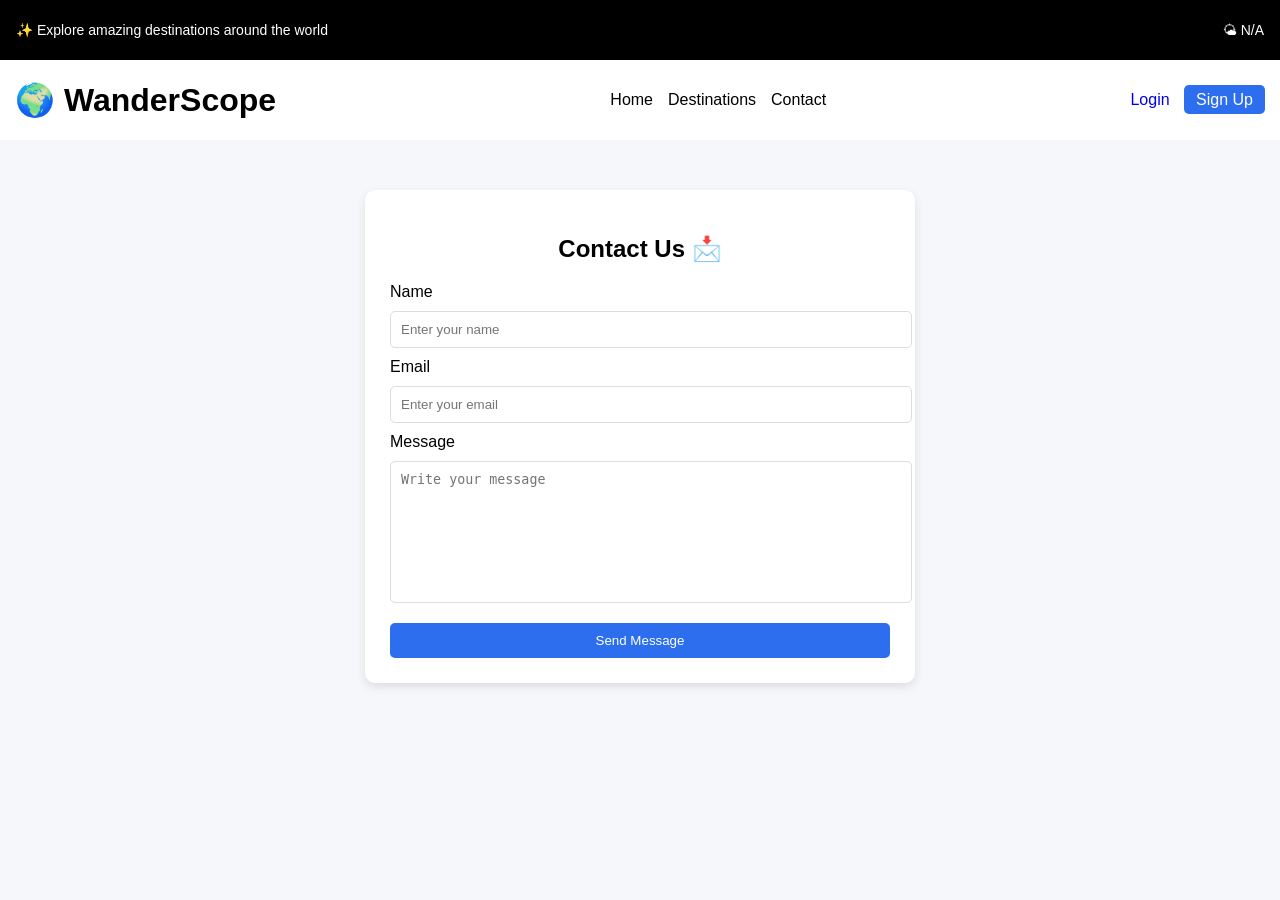
==== contact.html @ 40058226 "contactpage U(close #7)" ====
<!DOCTYPE html>
<html lang="en">
<head>
  <meta charset="UTF-8">
  <meta name="viewport" content="width=device-width, initial-scale=1.0">
  <title>Contact | WanderScope</title>
  <link rel="stylesheet" href="style.css">
</head>

<body>

<header class="header">
     <div class="top-bar">
        <p>✨ Explore amazing destinations around the world</p>
        <!--<a href="#">Get Started →</a>-->
        <div class="top-info">
        <span id="weatherMini">🌤 --°C</span>
       <!----<span id="timeMini">🕒 --:--</span>-->
    </div>
    </div>
  <div class="nav container">
    <h1 class="logo">🌍 WanderScope</h1>

    <nav>
      <ul class="nav-links">
        <li><a href="index.html">Home</a></li>
        <li><a href="explore.html">Destinations</a></li>
        <li><a href="contact.html">Contact</a></li>
      </ul>
    </nav>
    <div class="nav-actions">
            <a href="#" class="login">Login</a>
            <a href="#" class="signup">Sign Up</a>
        </div>
  </div>
</header>

<section class="contact-section">

  <h2>Contact Us 📩</h2>

  <form>

    <label>Name</label>
    <input type="text" placeholder="Enter your name" required>

    <label>Email</label>
    <input type="email" placeholder="Enter your email" required>

    <label>Message</label>
    <textarea placeholder="Write your message" required></textarea>

    <button type="submit">Send Message</button>

  </form>

</section>
<script src="script.js"></script>
</body>
</html>
---- style.css ----
body {
  margin: 0;
  font-family: Arial, sans-serif;
  background: #F5F7FA;
}


.top-bar {
  background: #000;
  color: #fff;
  display: flex;
  justify-content: space-between;
   align-items: center;
  align-items: center;
  padding: 8px 16px;
  font-size: 14px;
}

.top-bar a {
  color: orange;
  text-decoration: none;
}


.header {
  background: #fff;
}


.nav {
  display: flex;
  justify-content: space-between;
  align-items: center;
  padding: 15px;
}


.logo {
  margin: 0;
}


.nav-links {
  list-style: none;
  display: flex;
  gap: 15px;
}

.nav-links a {
  text-decoration: none;
  color: #000;
}

.nav-links a:hover {
  color: #2C6EED;
}


.nav-actions a {
  margin-left: 10px;
  text-decoration: none;
}

.signup {
  background: #2C6EED;
  color: #fff;
  padding: 6px 12px;
  border-radius: 5px;
}

.hero {
  height: 300px;
  background: url('images/herophoto.jpg') no-repeat center/cover;
  display: flex;
  justify-content: center;
  align-items: center;
  color: #fff;
  text-align: center;
  position: relative;
   padding-bottom: 20px;
}

.hero-content h1 {
  margin: 0;
  font-size: 32px;
}

.hero-content p {
  margin: 10px 0;
}

.btn {
  display: inline-block;
  padding: 8px 16px;
  background: #2C6EED;
  color: #fff;
  text-decoration: none;
  border-radius: 5px;
}


.search {
  display: flex;
  justify-content: center;
   margin: 30px 0;
}

.search-box {
  display: flex;
  align-items: center;
  width: 100%;
  max-width: 500px;
  background: #fff;
  border-radius: 50px;
  padding: 10px 15px;
  box-shadow: 0 4px 15px rgba(0,0,0,0.1);
}

.search-box .icon {
  margin-right: 10px;
  font-size: 16px;
}

.search-box input {
  border: none;
  outline: none;
  flex: 1;
  font-size: 16px;
}
.cards {
  display: grid;
  grid-template-columns: repeat(3, 1fr);
  gap: 20px;
  padding: 30px;
}

.card {
  background: #fff;
  border-radius: 12px;
  overflow: hidden;
  box-shadow: 0 4px 10px rgba(0,0,0,0.1);
  transition: 0.3s;

}

.card:hover {
  transform: translateY(-5px);
}

/* ✅ FIX IMAGE */
.card img {
  width: 100%;
  height: 300px;       /* fixed height */
  object-fit: cover;   /* keeps image proper */
}

/* ✅ FIX HEIGHT */
.card-content {
  padding: 12px;
}

.card h3 {
  margin: 5px 0;
  font-size: 18px;
}

.card p {
  font-size: 13px;
  color: #666;
  margin: 5px 0;
}

/* ✅ BUTTON SMALL */
.card button {
  margin-top: 8px;
  padding: 10px 20px;
  font-size: 13px;
  background: #2C6EED;
  color: #fff;
  border: none;
  border-radius: 5px;
}

.contact-section {
  max-width: 500px;
  margin: 50px auto;
  background: #fff;
  padding: 25px;
  border-radius: 10px;
  box-shadow: 0 4px 10px rgba(0,0,0,0.1);
}

.contact-section h2 {
  text-align: center;
  margin-bottom: 20px;
}

.contact-section form {
  display: flex;
  flex-direction: column;
}

.contact-section input,
.contact-section textarea {
  width: 100%;
  padding: 10px;
  margin: 10px 0;
  border: 1px solid #ddd;
  border-radius: 5px;
  outline: none;
}

.contact-section textarea {
  height: 120px;
  resize: none;
}

.contact-section button {
  margin-top: 10px;
  padding: 10px;
  background: #2C6EED;
  color: white;
  border: none;
  border-radius: 5px;
  cursor: pointer;
}

.contact-section button:hover {
  background: #1f5bd1;
}
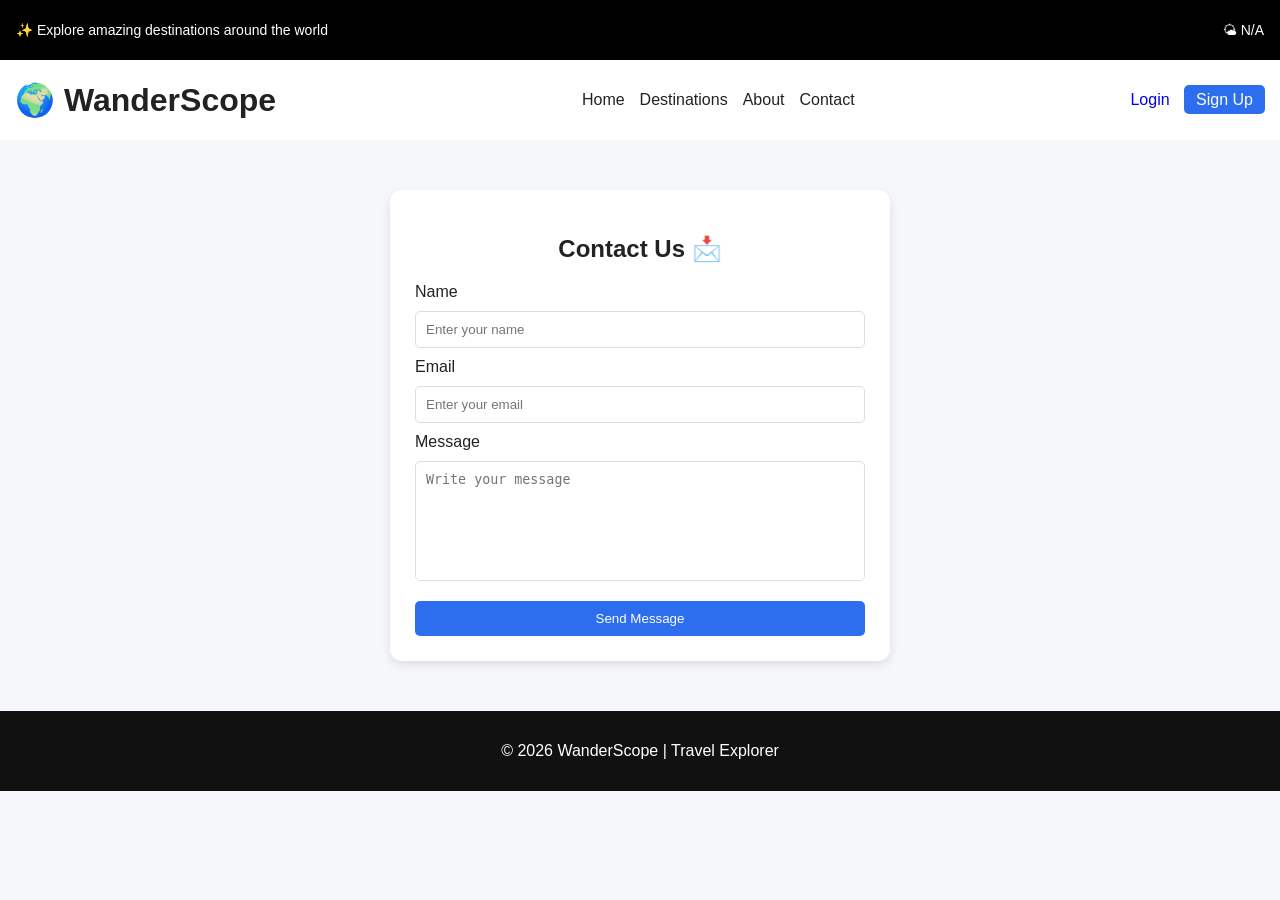
==== commit 4628bda6: "add ui layout" ====
--- a/contact.html
+++ b/contact.html
@@ -19,20 +19,24 @@
     </div>
     </div>
   <div class="nav container">
-    <h1 class="logo">🌍 WanderScope</h1>
+  <h1 class="logo">🌍 WanderScope</h1>
 
-    <nav>
-      <ul class="nav-links">
-        <li><a href="index.html">Home</a></li>
-        <li><a href="explore.html">Destinations</a></li>
-        <li><a href="contact.html">Contact</a></li>
-      </ul>
-    </nav>
-    <div class="nav-actions">
-            <a href="#" class="login">Login</a>
-            <a href="#" class="signup">Sign Up</a>
-        </div>
+  <button class="hamburger" id="hamburgerBtn">☰</button>
+
+  <nav>
+    <ul class="nav-links" id="navLinks">
+      <li><a href="index.html">Home</a></li>
+      <li><a href="explore.html">Destinations</a></li>
+      <li><a href="about.html">About</a></li>
+      <li><a href="contact.html">Contact</a></li>
+    </ul>
+  </nav>
+
+  <div class="nav-actions">
+    <a href="#" class="login">Login</a>
+    <a href="#" class="signup">Sign Up</a>
   </div>
+</div>
 </header>
 
 <section class="contact-section">
@@ -57,4 +61,8 @@
 </section>
 <script src="script.js"></script>
 </body>
+<footer class="footer">
+  <p>© 2026 WanderScope | Travel Explorer</p>
+</footer>
+
 </html>
--- a/style.css
+++ b/style.css
@@ -1,45 +1,56 @@
+:root {
+  --primary: #2C6EED;
+  --bg: #F5F7FA;
+  --text: #222;
+  --white: #ffffff;
+  --radius: 12px;
+  --spacing: 16px;
+}
+
+
+
+* {
+  box-sizing: border-box;
+}
+
 body {
   margin: 0;
   font-family: Arial, sans-serif;
-  background: #F5F7FA;
-}
+  background: var(--bg);
+  color: var(--text);
+}
+
 
 
 .top-bar {
   background: #000;
-  color: #fff;
+  color: var(--white);
   display: flex;
   justify-content: space-between;
-   align-items: center;
   align-items: center;
   padding: 8px 16px;
   font-size: 14px;
-}
-
-.top-bar a {
-  color: orange;
-  text-decoration: none;
+  flex-wrap: wrap; 
+  gap: 10px;
 }
 
 
 .header {
-  background: #fff;
-}
-
+  background: var(--white);
+}
 
 .nav {
   display: flex;
   justify-content: space-between;
   align-items: center;
   padding: 15px;
-}
-
+  position: relative;
+}
 
 .logo {
   margin: 0;
 }
 
-
 .nav-links {
   list-style: none;
   display: flex;
@@ -48,13 +59,12 @@
 
 .nav-links a {
   text-decoration: none;
-  color: #000;
+  color: var(--text);
 }
 
 .nav-links a:hover {
-  color: #2C6EED;
-}
-
+  color: var(--primary);
+}
 
 .nav-actions a {
   margin-left: 10px;
@@ -62,11 +72,21 @@
 }
 
 .signup {
-  background: #2C6EED;
-  color: #fff;
+  background: var(--primary);
+  color: var(--white);
   padding: 6px 12px;
   border-radius: 5px;
 }
+
+
+.hamburger {
+  display: none;
+  font-size: 26px;
+  background: none;
+  border: none;
+  cursor: pointer;
+}
+
 
 .hero {
   height: 300px;
@@ -74,10 +94,9 @@
   display: flex;
   justify-content: center;
   align-items: center;
-  color: #fff;
+  color: var(--white);
   text-align: center;
-  position: relative;
-   padding-bottom: 20px;
+  padding: 20px;
 }
 
 .hero-content h1 {
@@ -92,8 +111,8 @@
 .btn {
   display: inline-block;
   padding: 8px 16px;
-  background: #2C6EED;
-  color: #fff;
+  background: var(--primary);
+  color: var(--white);
   text-decoration: none;
   border-radius: 5px;
 }
@@ -102,7 +121,7 @@
 .search {
   display: flex;
   justify-content: center;
-   margin: 30px 0;
+  margin: 30px 0;
 }
 
 .search-box {
@@ -110,15 +129,10 @@
   align-items: center;
   width: 100%;
   max-width: 500px;
-  background: #fff;
+  background: var(--white);
   border-radius: 50px;
   padding: 10px 15px;
   box-shadow: 0 4px 15px rgba(0,0,0,0.1);
-}
-
-.search-box .icon {
-  margin-right: 10px;
-  font-size: 16px;
 }
 
 .search-box input {
@@ -127,6 +141,8 @@
   flex: 1;
   font-size: 16px;
 }
+
+
 .cards {
   display: grid;
   grid-template-columns: repeat(3, 1fr);
@@ -135,26 +151,23 @@
 }
 
 .card {
-  background: #fff;
-  border-radius: 12px;
+  background: var(--white);
+  border-radius: var(--radius);
   overflow: hidden;
   box-shadow: 0 4px 10px rgba(0,0,0,0.1);
   transition: 0.3s;
-
 }
 
 .card:hover {
   transform: translateY(-5px);
 }
 
-/* ✅ FIX IMAGE */
 .card img {
   width: 100%;
-  height: 300px;       /* fixed height */
-  object-fit: cover;   /* keeps image proper */
-}
-
-/* ✅ FIX HEIGHT */
+  height: 300px;
+  object-fit: cover;
+}
+
 .card-content {
   padding: 12px;
 }
@@ -167,26 +180,25 @@
 .card p {
   font-size: 13px;
   color: #666;
-  margin: 5px 0;
-}
-
-/* ✅ BUTTON SMALL */
+}
+
 .card button {
   margin-top: 8px;
   padding: 10px 20px;
   font-size: 13px;
-  background: #2C6EED;
-  color: #fff;
+  background: var(--primary);
+  color: var(--white);
   border: none;
   border-radius: 5px;
 }
+
 
 .contact-section {
   max-width: 500px;
   margin: 50px auto;
-  background: #fff;
+  background: var(--white);
   padding: 25px;
-  border-radius: 10px;
+  border-radius: var(--radius);
   box-shadow: 0 4px 10px rgba(0,0,0,0.1);
 }
 
@@ -207,7 +219,6 @@
   margin: 10px 0;
   border: 1px solid #ddd;
   border-radius: 5px;
-  outline: none;
 }
 
 .contact-section textarea {
@@ -218,8 +229,8 @@
 .contact-section button {
   margin-top: 10px;
   padding: 10px;
-  background: #2C6EED;
-  color: white;
+  background: var(--primary);
+  color: var(--white);
   border: none;
   border-radius: 5px;
   cursor: pointer;
@@ -227,4 +238,67 @@
 
 .contact-section button:hover {
   background: #1f5bd1;
+}
+
+.footer {
+  background: #111;
+  color: white;
+  text-align: center;
+  padding: 15px;
+  margin-top: 40px;
+}
+
+
+@media (max-width: 768px) {
+
+  
+  .cards {
+    grid-template-columns: 1fr;
+    padding: 15px;
+  }
+
+  
+  .nav-links {
+    display: none;
+    position: absolute;
+    top: 60px;
+    right: 10px;
+    background: var(--white);
+    flex-direction: column;
+    padding: 10px;
+    border-radius: 10px;
+    box-shadow: 0 4px 10px rgba(0,0,0,0.2);
+  }
+
+  .nav-links.show {
+    display: flex;
+  }
+
+  .hamburger {
+    display: block;
+  }
+
+  .nav-actions {
+    display: none;
+  }
+
+  
+  .hero {
+    height: auto;
+    padding: 40px 20px;
+  }
+
+  .hero-content h1 {
+    font-size: 24px;
+  }
+
+  
+  .search-box {
+    width: 90%;
+  }
+  .top-bar {
+    flex-direction: column;
+    align-items: flex-start;
+    text-align: left;
+  }
 }
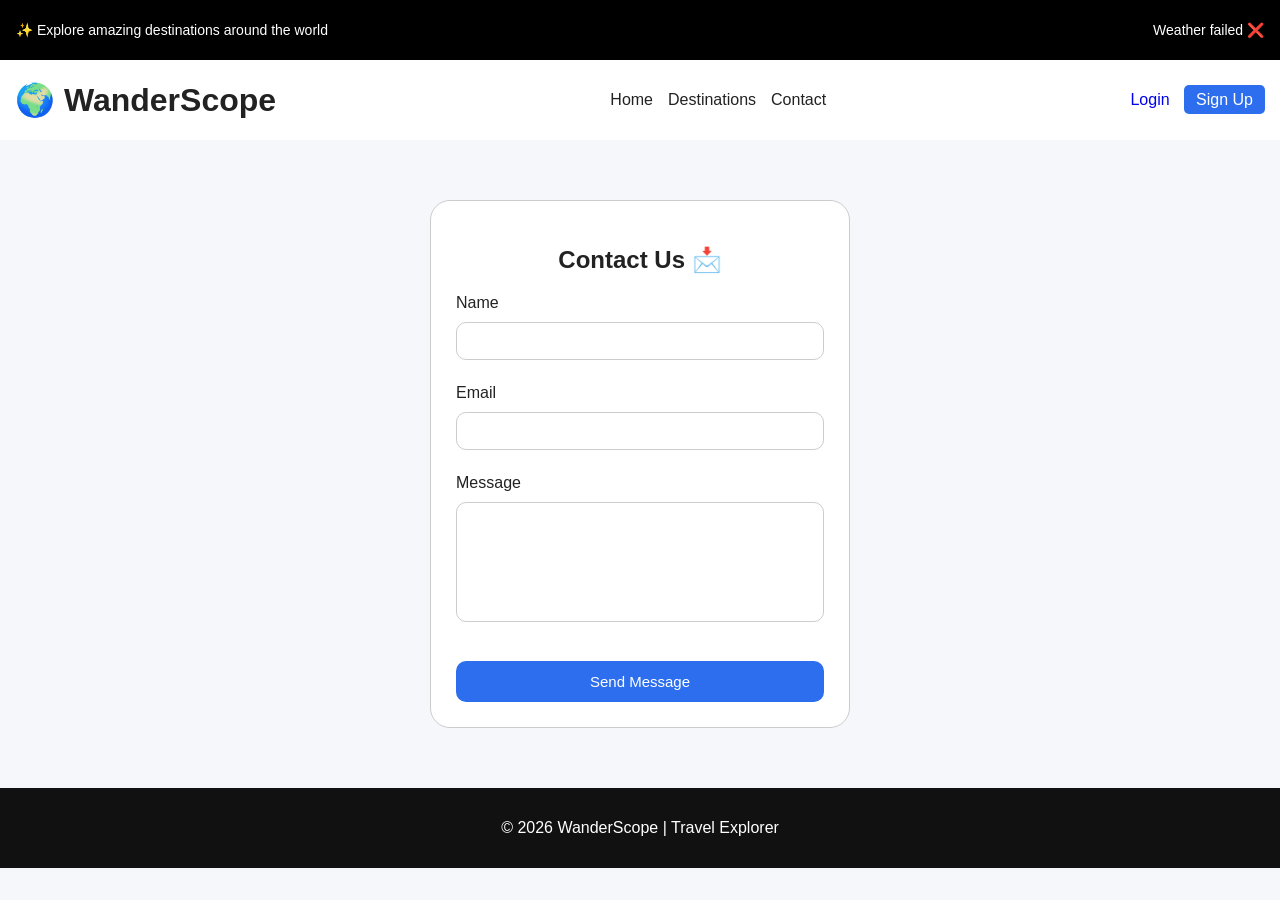
==== commit a15268c8: "updated all pege and Add new js file" ====
--- a/contact.html
+++ b/contact.html
@@ -19,50 +19,51 @@
     </div>
     </div>
   <div class="nav container">
-  <h1 class="logo">🌍 WanderScope</h1>
+    <h1 class="logo">🌍 WanderScope</h1>
+<button class="hamburger" id="hamburgerBtn">☰</button>
 
-  <button class="hamburger" id="hamburgerBtn">☰</button>
-
-  <nav>
-    <ul class="nav-links" id="navLinks">
-      <li><a href="index.html">Home</a></li>
-      <li><a href="explore.html">Destinations</a></li>
-      <li><a href="about.html">About</a></li>
-      <li><a href="contact.html">Contact</a></li>
-    </ul>
-  </nav>
-
-  <div class="nav-actions">
-    <a href="#" class="login">Login</a>
-    <a href="#" class="signup">Sign Up</a>
+    <nav>
+      <ul class="nav-links">
+        <li><a href="index.html">Home</a></li>
+        <li><a href="explore.html">Destinations</a></li>
+        <li><a href="contact.html">Contact</a></li>
+      </ul>
+    </nav>
+    <div class="nav-actions">
+            <a href="#" class="login">Login</a>
+            <a href="#" class="signup">Sign Up</a>
+        </div>
   </div>
-</div>
 </header>
-
+<div class="container">
 <section class="contact-section">
 
   <h2>Contact Us 📩</h2>
 
-  <form>
+  <form id="contactForm">
 
-    <label>Name</label>
-    <input type="text" placeholder="Enter your name" required>
+  <label>Name</label>
+  <input type="text" id="name">
+  <small class="error" id="nameError"></small>
 
-    <label>Email</label>
-    <input type="email" placeholder="Enter your email" required>
+  <label>Email</label>
+  <input type="email" id="email">
+  <small class="error" id="emailError"></small>
 
-    <label>Message</label>
-    <textarea placeholder="Write your message" required></textarea>
+  <label>Message</label>
+  <textarea id="message"></textarea>
+  <small class="error" id="messageError"></small>
 
-    <button type="submit">Send Message</button>
+  <button type="submit">Send Message</button>
 
-  </form>
+</form>
 
 </section>
-<script src="script.js"></script>
-</body>
+</div>
+<script src="contact.js"></script>
+
 <footer class="footer">
   <p>© 2026 WanderScope | Travel Explorer</p>
 </footer>
-
+</body>
 </html>
--- a/style.css
+++ b/style.css
@@ -18,6 +18,7 @@
   font-family: Arial, sans-serif;
   background: var(--bg);
   color: var(--text);
+   background: #f5f7fa;
 }
 
 
@@ -142,66 +143,223 @@
   font-size: 16px;
 }
 
-
+.filters {
+  display: flex;
+  justify-content: center;
+  gap: 10px;
+  margin-bottom: 20px;
+}
+
+.filters button {
+  padding: 8px 14px;
+  border: none;
+  border-radius: 20px;
+  background: #eee;
+  cursor: pointer;
+}
+
+.filters button.active {
+  background: #2C6EED;
+  color: white;
+}
+
+/* CARD CONTAINER IMPROVEMENT */
 .cards {
   display: grid;
-  grid-template-columns: repeat(3, 1fr);
-  gap: 20px;
-  padding: 30px;
-}
-
+  grid-template-columns: repeat(auto-fit, minmax(260px, 300px));
+  justify-content: center;
+  gap: 25px;
+  padding: 40px;
+}
+
+/* MODERN CARD */
 .card {
-  background: var(--white);
-  border-radius: var(--radius);
+  position: relative;
+  border-radius: 16px;
   overflow: hidden;
-  box-shadow: 0 4px 10px rgba(0,0,0,0.1);
-  transition: 0.3s;
-}
-
-.card:hover {
-  transform: translateY(-5px);
-}
-
+  cursor: pointer;
+  transition: all 0.3s ease;
+ 
+   width: 100%;
+  max-width: 300px;
+  height: 280px; 
+}
+
+
+/* IMAGE FULL COVER */
 .card img {
   width: 100%;
-  height: 300px;
+  height: 100%;
   object-fit: cover;
-}
-
+  transition: 0.4s;
+}
+
+/* DARK OVERLAY */
+.card::after {
+  content: "";
+  position: absolute;
+  inset: 0;
+  background: linear-gradient(to top, rgba(0,0,0,0.7), transparent);
+}
+
+/* CONTENT ON IMAGE */
 .card-content {
-  padding: 12px;
-}
-
+  position: absolute;
+  bottom: 0;
+  color: white;
+  padding: 15px;
+  z-index: 2;
+}
+
+/* TITLE */
 .card h3 {
-  margin: 5px 0;
-  font-size: 18px;
-}
-
+  margin: 0;
+  font-size: 20px;
+}
+
+/* DESCRIPTION */
 .card p {
   font-size: 13px;
-  color: #666;
-}
-
+  opacity: 0.9;
+}
+
+/* BUTTON */
 .card button {
-  margin-top: 8px;
-  padding: 10px 20px;
-  font-size: 13px;
-  background: var(--primary);
-  color: var(--white);
+  margin-top: 10px;
+  padding: 6px 12px;
+  font-size: 12px;
+  background: white;
+  color: #2C6EED;
   border: none;
-  border-radius: 5px;
-}
-
+  border-radius: 20px;
+  cursor: pointer;
+}
+
+/* HOVER EFFECT */
+.card:hover img {
+  transform: scale(1.1);
+}
+
+.card:hover {
+  transform: translateY(-8px);
+}
+
+.trending {
+  padding: 30px;
+  text-align: center;
+}
+
+.trending-cards {
+  display: flex;
+  justify-content: center;
+  gap: 15px;
+  flex-wrap: wrap;
+}
+
+.trend {
+  background: linear-gradient(135deg, #2C6EED, #6ea8ff);
+  color: white;
+  padding: 20px;
+  border-radius: 12px;
+  min-width: 200px;
+  cursor: pointer;
+  transition: 0.3s;
+}
+
+.trend:hover {
+  transform: scale(1.05);
+}
+
+.quote {
+  text-align: center;
+  padding: 40px;
+  font-style: italic;
+  font-size: 18px;
+  color: #444;
+}
+
+
+------Rating-------
+.card-content {
+  position: absolute;
+  bottom: 0;
+  width: 100%;
+  padding: 15px;
+  color: white;
+  z-index: 2;
+}
+
+/* top row */
+.card-top {
+  display: flex;
+  justify-content: space-between;
+  align-items: center;
+}
+
+/* rating badge */
+.rating {
+  background: rgba(255,255,255,0.9);
+  color: #000;
+  padding: 3px 8px;
+  border-radius: 10px;
+  font-size: 12px;
+}
+
+/* bottom row */
+.card-bottom {
+  display: flex;
+  justify-content: space-between;
+  align-items: center;
+  margin-top: 10px;
+}
+
+
+/* make card relative */
+.card {
+  position: relative;
+}
+
+/* ❤️ top-right button */
+.heart {
+  position: absolute;
+  top: 12px;
+  right: 12px;
+  background: rgba(255,255,255,0.9);
+  border-radius: 50%;
+  padding: 6px 10px;
+  font-size: 16px;
+  cursor: pointer;
+  z-index: 3;
+  transition: 0.3s;
+}
+
+/* hover effect */
+.heart:hover {
+  background: red;
+  color: white;
+}
+
+
+-----Contact Us Page-------
+container {
+  max-width: 1100px;
+  margin: 0 auto;
+  padding: 0 20px;
+}
 
 .contact-section {
-  max-width: 500px;
-  margin: 50px auto;
-  background: var(--white);
+  max-width: 420px;
+  width: 100%;
+
+  margin: 60px auto;     /* center horizontally */
   padding: 25px;
-  border-radius: var(--radius);
-  box-shadow: 0 4px 10px rgba(0,0,0,0.1);
-}
-
+
+  background: #fff;
+  border: 1px solid #ccc;  /* clean frame */
+    border-radius: 20px;
+
+  display: block;
+}
 .contact-section h2 {
   text-align: center;
   margin-bottom: 20px;
@@ -217,8 +375,11 @@
   width: 100%;
   padding: 10px;
   margin: 10px 0;
-  border: 1px solid #ddd;
-  border-radius: 5px;
+
+  border: 1px solid #ccc;
+  border-radius: 10px;
+
+  font-size: 14px;
 }
 
 .contact-section textarea {
@@ -227,18 +388,34 @@
 }
 
 .contact-section button {
-  margin-top: 10px;
-  padding: 10px;
+  margin-top: 15px;
+  padding: 12px;
   background: var(--primary);
   color: var(--white);
   border: none;
-  border-radius: 5px;
-  cursor: pointer;
+  border-radius: 10px;
+  cursor: pointer;
+  font-size: 15px;
+  transition: 0.3s;
 }
 
 .contact-section button:hover {
   background: #1f5bd1;
-}
+  transform: translateY(-2px);
+}
+
+
+.error {
+  color: red;
+  font-size: 12px;
+  height: 14px;
+}
+
+
+
+
+
+
 
 .footer {
   background: #111;
@@ -255,8 +432,13 @@
   .cards {
     grid-template-columns: 1fr;
     padding: 15px;
-  }
-
+    justify-content: center;
+    justify-items: center;
+  }
+.card {
+    width: 90%;   /* 🔥 important for bubble look */
+    max-width: 320px;
+  }
   
   .nav-links {
     display: none;
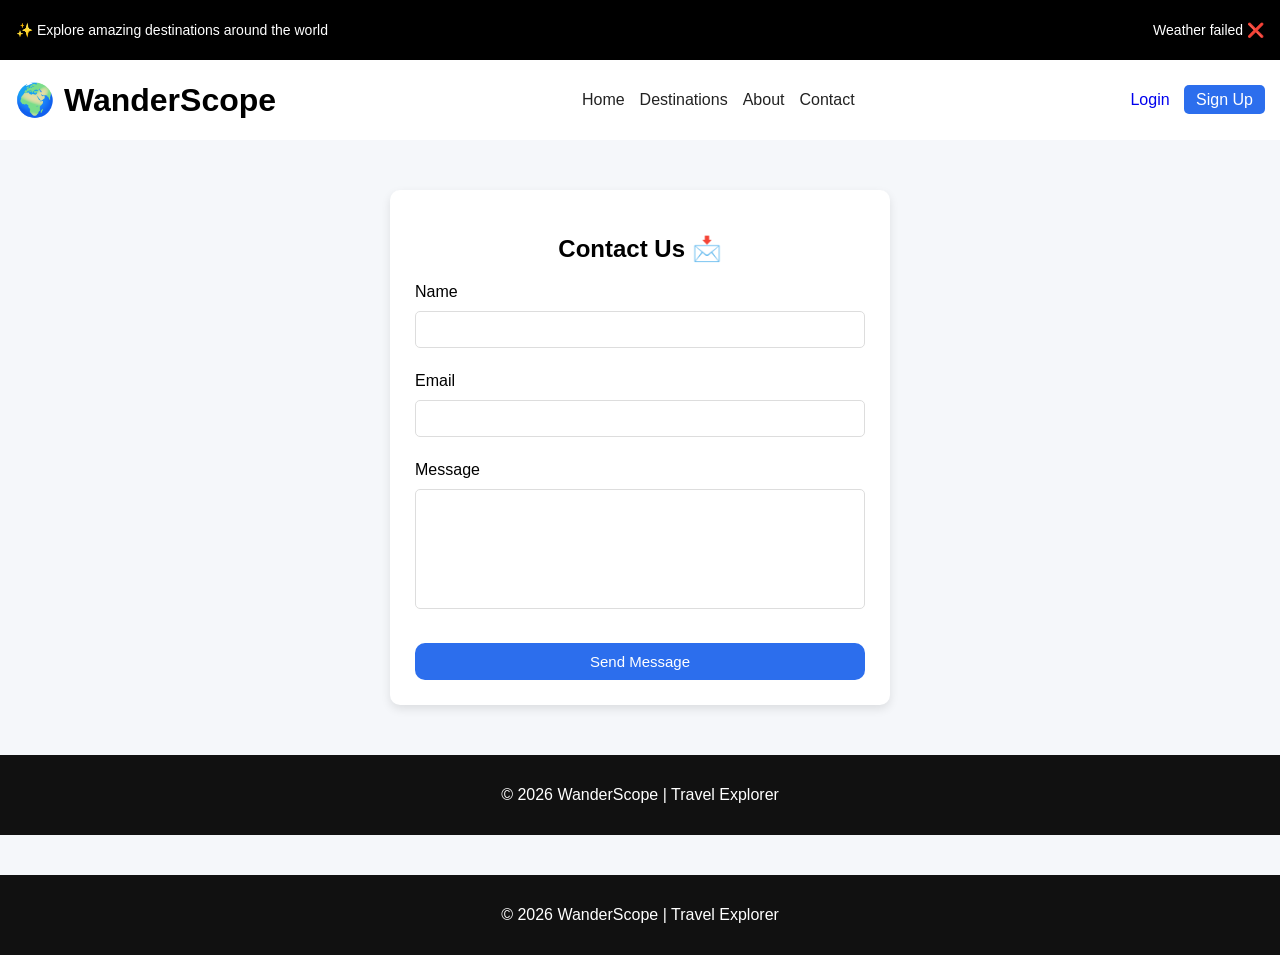
==== commit cc223185: "merge main into feature and resolve conflicts" ====
--- a/contact.html
+++ b/contact.html
@@ -22,18 +22,20 @@
     <h1 class="logo">🌍 WanderScope</h1>
 <button class="hamburger" id="hamburgerBtn">☰</button>
 
-    <nav>
-      <ul class="nav-links">
-        <li><a href="index.html">Home</a></li>
-        <li><a href="explore.html">Destinations</a></li>
-        <li><a href="contact.html">Contact</a></li>
-      </ul>
-    </nav>
-    <div class="nav-actions">
-            <a href="#" class="login">Login</a>
-            <a href="#" class="signup">Sign Up</a>
-        </div>
+  <nav>
+    <ul class="nav-links" id="navLinks">
+      <li><a href="index.html">Home</a></li>
+      <li><a href="explore.html">Destinations</a></li>
+      <li><a href="about.html">About</a></li>
+      <li><a href="contact.html">Contact</a></li>
+    </ul>
+  </nav>
+
+  <div class="nav-actions">
+    <a href="#" class="login">Login</a>
+    <a href="#" class="signup">Sign Up</a>
   </div>
+</div>
 </header>
 <div class="container">
 <section class="contact-section">
@@ -66,4 +68,8 @@
   <p>© 2026 WanderScope | Travel Explorer</p>
 </footer>
 </body>
+<footer class="footer">
+  <p>© 2026 WanderScope | Travel Explorer</p>
+</footer>
+
 </html>
--- a/style.css
+++ b/style.css
@@ -16,9 +16,7 @@
 body {
   margin: 0;
   font-family: Arial, sans-serif;
-  background: var(--bg);
-  color: var(--text);
-   background: #f5f7fa;
+  background: #F5F7FA;
 }
 
 
@@ -142,28 +140,6 @@
   flex: 1;
   font-size: 16px;
 }
-
-.filters {
-  display: flex;
-  justify-content: center;
-  gap: 10px;
-  margin-bottom: 20px;
-}
-
-.filters button {
-  padding: 8px 14px;
-  border: none;
-  border-radius: 20px;
-  background: #eee;
-  cursor: pointer;
-}
-
-.filters button.active {
-  background: #2C6EED;
-  color: white;
-}
-
-/* CARD CONTAINER IMPROVEMENT */
 .cards {
   display: grid;
   grid-template-columns: repeat(auto-fit, minmax(260px, 300px));
@@ -174,35 +150,23 @@
 
 /* MODERN CARD */
 .card {
-  position: relative;
-  border-radius: 16px;
+  background: #fff;
+  border-radius: 12px;
   overflow: hidden;
-  cursor: pointer;
-  transition: all 0.3s ease;
- 
-   width: 100%;
-  max-width: 300px;
-  height: 280px; 
-}
-
-
-/* IMAGE FULL COVER */
+  box-shadow: 0 4px 10px rgba(0,0,0,0.1);
+  transition: 0.3s;
+
+}
+
+
+/* ✅ FIX IMAGE */
 .card img {
   width: 100%;
-  height: 100%;
-  object-fit: cover;
-  transition: 0.4s;
-}
-
-/* DARK OVERLAY */
-.card::after {
-  content: "";
-  position: absolute;
-  inset: 0;
-  background: linear-gradient(to top, rgba(0,0,0,0.7), transparent);
-}
-
-/* CONTENT ON IMAGE */
+  height: 300px;       /* fixed height */
+  object-fit: cover;   /* keeps image proper */
+}
+
+/* ✅ FIX HEIGHT */
 .card-content {
   position: absolute;
   bottom: 0;
@@ -220,16 +184,17 @@
 /* DESCRIPTION */
 .card p {
   font-size: 13px;
-  opacity: 0.9;
-}
-
-/* BUTTON */
+  color: #666;
+  margin: 5px 0;
+}
+
+/* ✅ BUTTON SMALL */
 .card button {
-  margin-top: 10px;
-  padding: 6px 12px;
-  font-size: 12px;
-  background: white;
-  color: #2C6EED;
+  margin-top: 8px;
+  padding: 10px 20px;
+  font-size: 13px;
+  background: #2C6EED;
+  color: #fff;
   border: none;
   border-radius: 20px;
   cursor: pointer;
@@ -347,18 +312,14 @@
   padding: 0 20px;
 }
 
+
 .contact-section {
-  max-width: 420px;
-  width: 100%;
-
-  margin: 60px auto;     /* center horizontally */
+  max-width: 500px;
+  margin: 50px auto;
+  background: #fff;
   padding: 25px;
-
-  background: #fff;
-  border: 1px solid #ccc;  /* clean frame */
-    border-radius: 20px;
-
-  display: block;
+  border-radius: 10px;
+  box-shadow: 0 4px 10px rgba(0,0,0,0.1);
 }
 .contact-section h2 {
   text-align: center;
@@ -375,11 +336,9 @@
   width: 100%;
   padding: 10px;
   margin: 10px 0;
-
-  border: 1px solid #ccc;
-  border-radius: 10px;
-
-  font-size: 14px;
+  border: 1px solid #ddd;
+  border-radius: 5px;
+  outline: none;
 }
 
 .contact-section textarea {
@@ -388,10 +347,10 @@
 }
 
 .contact-section button {
-  margin-top: 15px;
-  padding: 12px;
-  background: var(--primary);
-  color: var(--white);
+  margin-top: 10px;
+  padding: 10px;
+  background: #2C6EED;
+  color: white;
   border: none;
   border-radius: 10px;
   cursor: pointer;
@@ -483,4 +442,67 @@
     align-items: flex-start;
     text-align: left;
   }
+}
+
+.footer {
+  background: #111;
+  color: white;
+  text-align: center;
+  padding: 15px;
+  margin-top: 40px;
+}
+
+
+@media (max-width: 768px) {
+
+  
+  .cards {
+    grid-template-columns: 1fr;
+    padding: 15px;
+  }
+
+  
+  .nav-links {
+    display: none;
+    position: absolute;
+    top: 60px;
+    right: 10px;
+    background: var(--white);
+    flex-direction: column;
+    padding: 10px;
+    border-radius: 10px;
+    box-shadow: 0 4px 10px rgba(0,0,0,0.2);
+  }
+
+  .nav-links.show {
+    display: flex;
+  }
+
+  .hamburger {
+    display: block;
+  }
+
+  .nav-actions {
+    display: none;
+  }
+
+  
+  .hero {
+    height: auto;
+    padding: 40px 20px;
+  }
+
+  .hero-content h1 {
+    font-size: 24px;
+  }
+
+  
+  .search-box {
+    width: 90%;
+  }
+  .top-bar {
+    flex-direction: column;
+    align-items: flex-start;
+    text-align: left;
+  }
 }
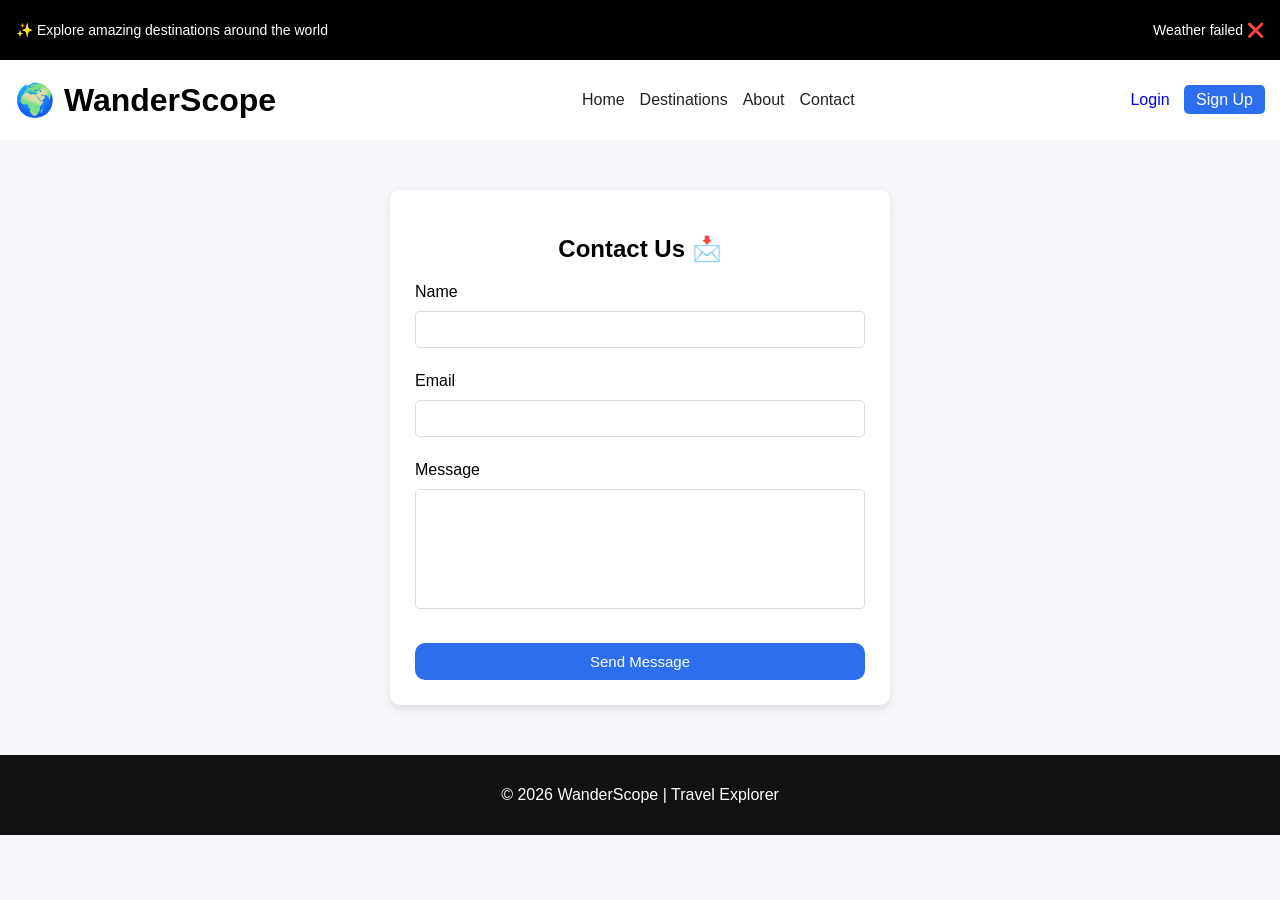
==== commit 8841dbc1: "fix filter and card layout" ====
--- a/contact.html
+++ b/contact.html
@@ -68,8 +68,6 @@
   <p>© 2026 WanderScope | Travel Explorer</p>
 </footer>
 </body>
-<footer class="footer">
-  <p>© 2026 WanderScope | Travel Explorer</p>
-</footer>
+
 
 </html>
--- a/style.css
+++ b/style.css
@@ -163,7 +163,8 @@
 .card img {
   width: 100%;
   height: 300px;       /* fixed height */
-  object-fit: cover;   /* keeps image proper */
+  object-fit: cover; 
+    filter: brightness(1.05); /* keeps image proper */
 }
 
 /* ✅ FIX HEIGHT */
@@ -183,8 +184,8 @@
 
 /* DESCRIPTION */
 .card p {
-  font-size: 13px;
-  color: #666;
+  font-size: 16px;
+  color: rgba(255,255,255,0.9);
   margin: 5px 0;
 }
 
@@ -243,6 +244,17 @@
   color: #444;
 }
 
+.card::after {
+  content: "";
+  position: absolute;
+  inset: 0;
+ background: linear-gradient(
+    to top,
+    rgba(0,0,0,0.7),
+    rgba(0,0,0,0.1)
+  );
+  z-index: 1;
+}
 
 ------Rating-------
 .card-content {
@@ -444,6 +456,36 @@
   }
 }
 
+
+.filters {
+  display: flex;
+  justify-content: center;
+  gap: 10px;
+  margin-bottom: 20px;
+}
+
+.filters button {
+  padding: 8px 14px;
+  border: none;
+  border-radius: 20px;
+  background: #eee;
+  cursor: pointer;
+}
+
+.filters button.active {
+  background: #2C6EED;
+  color: white;
+}
+
+
+
+
+
+
+
+
+
+
 .footer {
   background: #111;
   color: white;
